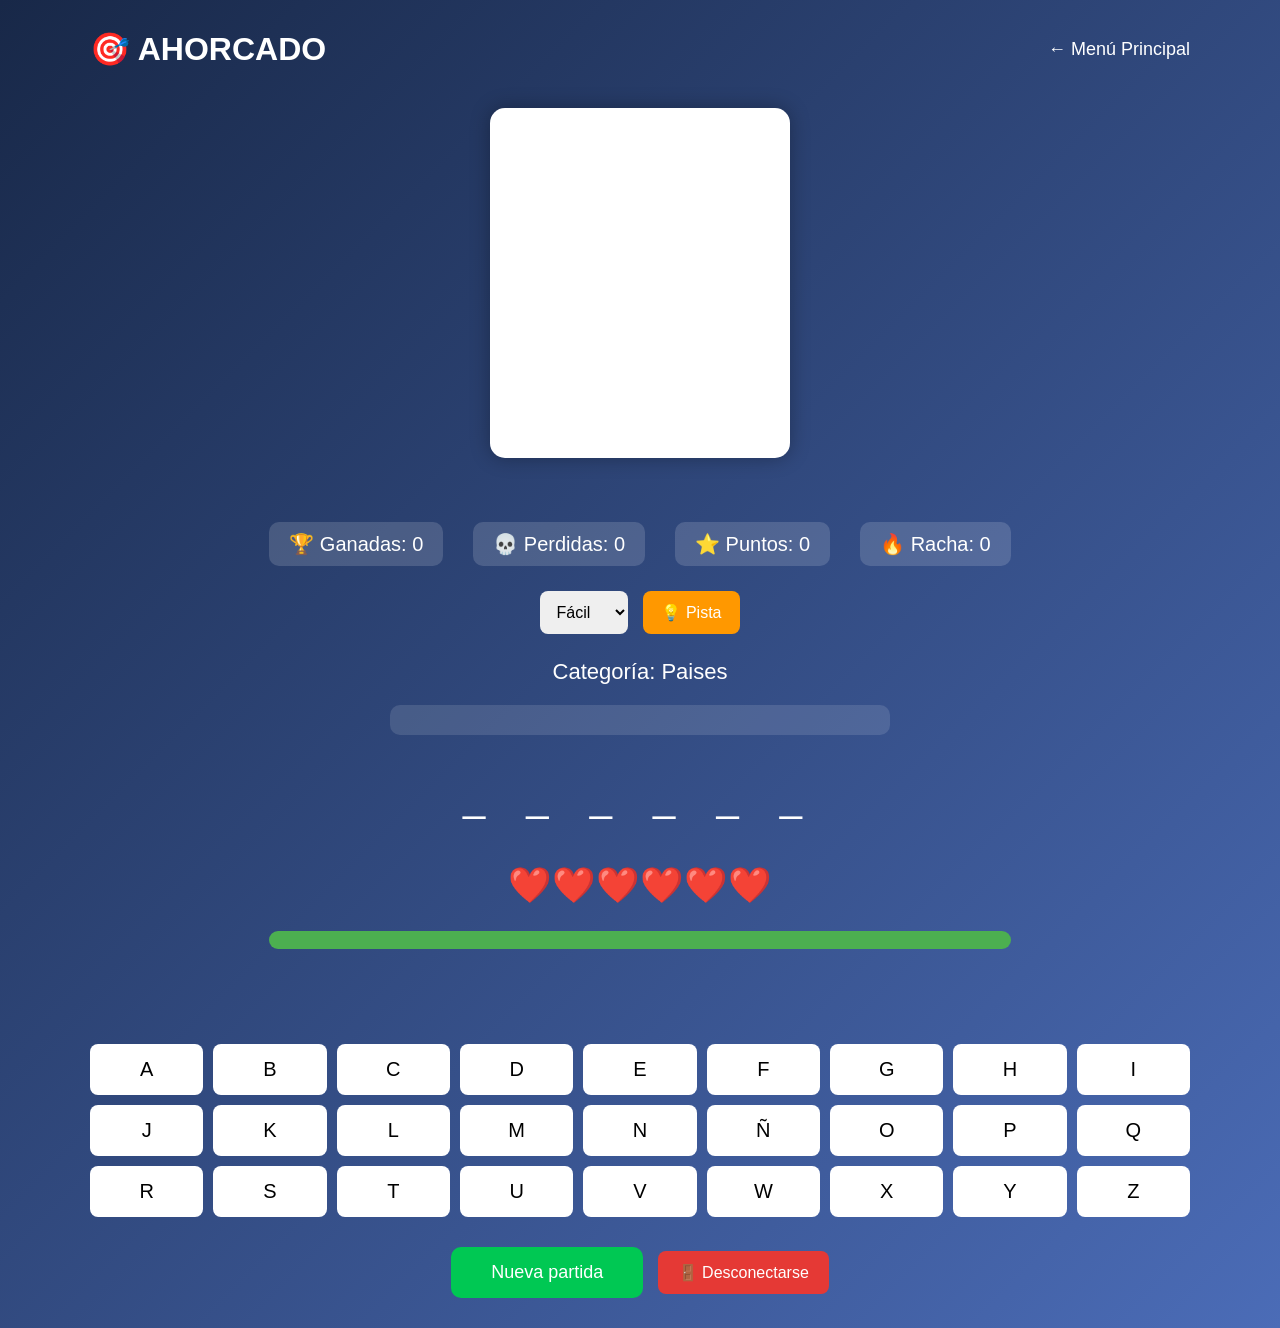
==== ahorcado/index.html @ 6383b307 "Add files via upload" ====
<!DOCTYPE html>
<html lang="es">

<head>

    <meta charset="UTF-8">

    <meta name="viewport"
          content="width=device-width, initial-scale=1.0">

    <title>Ahorcado</title>

    <link rel="stylesheet" href="style.css">

</head>

<body>

<div class="contenedor">

    <header>

        <h1>🎯 AHORCADO</h1>

        <a href="../index.html" class="volver">
            ← Menú Principal
        </a>

    </header>

    <div class="panel">

        <div class="izquierda">

            <canvas id="canvas"
                    width="300"
                    height="350">
            </canvas>

        </div>

        <div class="derecha">
<div class="estadisticas">

    <div class="dato">
        🏆 Ganadas:
        <span id="ganadas">0</span>
    </div>

    <div class="dato">
        💀 Perdidas:
        <span id="perdidas">0</span>
    </div>

    <div class="dato">
    ⭐ Puntos:
    <span id="puntos">0</span>
    </div>

    <div class="dato">
        🔥 Racha:
        <span id="racha">0</span>
    </div>

</div>

<div class="controles">

    <select id="dificultad">

        <option value="facil">Fácil</option>
        <option value="medio">Medio</option>
        <option value="dificil">Difícil</option>

    </select>

    <button id="pista">
        💡 Pista
    </button>

</div>
            <div class="categoria">

                Categoría:
                <span id="categoria">
                    ---
                </span>

            </div>

            <div id="pistaTexto" class="pista-texto"></div>

            <div id="palabra"
                 class="palabra">

            </div>

            <div class="contenedor-vidas">

    <div id="vidas" class="vidas">

        ❤️❤️❤️❤️❤️❤️

    </div>

    <div class="barra">

        <div id="progreso" class="progreso"></div>

    </div>

</div>

            <div id="mensaje"
                 class="mensaje">

            </div>

        </div>

    </div>

    <div id="teclado"
         class="teclado">

    </div>

    <button id="nuevo">
        Nueva partida
    </button>

    <button id="desconectar">
    🚪 Desconectarse
    </button>

</div>

<script src="js/palabras.js"></script>
<script src="js/dibujo.js"></script>
<script src="js/estadisticas.js"></script>
<script src="js/interfaz.js"></script>
<script src="js/sonidos.js"></script>
<script src="js/utilidades.js"></script>
<script src="js/script.js"></script>

</body>

</html>
---- ahorcado/style.css ----
*{
margin:0;
padding:0;
box-sizing:border-box;
font-family:Arial,Helvetica,sans-serif;
}

body{

background:#182848;
background:linear-gradient(135deg,#182848,#4b6cb7);

min-height:100vh;

display:flex;

justify-content:center;

align-items:center;

color:white;

padding:30px;

}

.contenedor{

width:1100px;

max-width:95%;

text-align:center;

}

header{

display:flex;

justify-content:space-between;

align-items:center;

margin-bottom:40px;

}

.volver{

color:white;

text-decoration:none;

font-size:18px;

}

.panel{

display:flex;

justify-content:center;

align-items:center;

gap:60px;

flex-wrap:wrap;

margin-bottom:40px;

}

canvas{

background:white;

border-radius:15px;

box-shadow:0 0 20px rgba(0,0,0,.3);

}

.palabra{

font-size:40px;

letter-spacing:15px;

margin:40px 0;

min-height:50px;

}

.vidas{

font-size:35px;

margin-bottom:25px;

}

.categoria{

font-size:22px;

}

.mensaje{

height:30px;

font-size:24px;

margin-top:15px;

}

.teclado{

display:grid;

grid-template-columns:repeat(9,1fr);

gap:10px;

margin-bottom:30px;

}

.teclado button{

padding:14px;

font-size:20px;

border:none;

border-radius:8px;

cursor:pointer;

background:white;

transition:.25s;

}

.teclado button:hover{

transform:scale(1.08);

}

#nuevo{

padding:15px 40px;

font-size:18px;

border:none;

border-radius:10px;

cursor:pointer;

background:#00C853;

color:white;

}

.usada{

background:#888 !important;

color:white;

pointer-events:none;

}

.correcta{

background:#00C853 !important;

color:white;

}

.incorrecta{

background:#D50000 !important;

color:white;

}

.estadisticas{

display:flex;

justify-content:center;

gap:30px;

margin-bottom:20px;

font-size:20px;

}

.dato{

background:rgba(255,255,255,.15);

padding:10px 20px;

border-radius:10px;

}

.controles{

display:flex;

justify-content:center;

gap:15px;

margin:25px 0;

flex-wrap:wrap;

}

.controles select{

padding:12px;

border:none;

border-radius:8px;

font-size:16px;

cursor:pointer;

}

#pista{

background:#ff9800;

padding:12px 18px;

border:none;

border-radius:8px;

cursor:pointer;

color:white;

font-size:16px;

}

#pista:hover{

background:#f57c00;

}

.contenedor-vidas{

margin:25px 0;

}

.barra{

width:100%;

height:18px;

background:#ddd;

border-radius:50px;

overflow:hidden;

margin-top:15px;

}

.progreso{

width:100%;

height:100%;

background:linear-gradient(90deg,#4CAF50,#8BC34A);

transition:.4s;

}

canvas{

transition:.3s;

}

canvas:hover{

transform:scale(1.02);

}

.pista-texto {

    margin: 20px auto;

    max-width: 500px;

    min-height: 30px;

    padding: 12px 18px;

    border-radius: 10px;

    background: rgba(255,255,255,0.12);

    font-size: 17px;

    text-align: center;

    transition: 0.3s;

}

#desconectar {

    margin-left: 10px;

    padding: 12px 20px;

    border: none;

    border-radius: 8px;

    background: #e53935;

    color: white;

    font-size: 16px;

    cursor: pointer;

    transition: 0.2s;

}

#desconectar:hover {

    background: #c62828;

    transform: translateY(-2px);

}
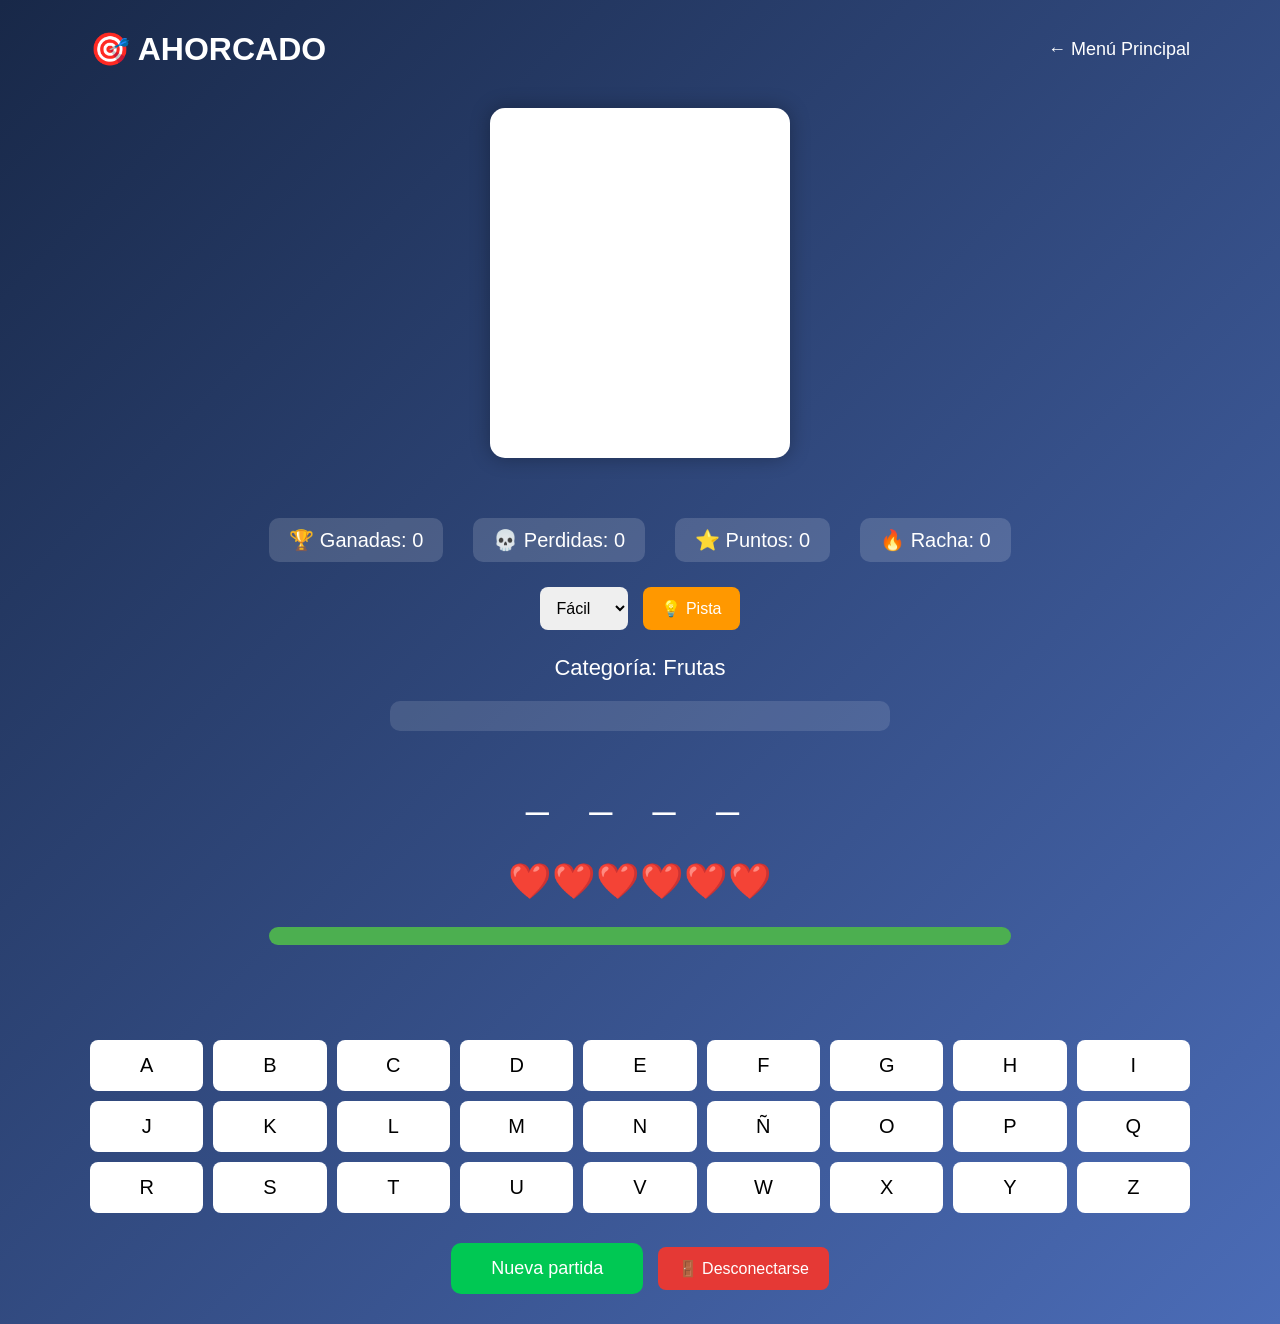
==== commit 8ed62179: "Add files via upload mas cambios" ====
--- a/ahorcado/index.html
+++ b/ahorcado/index.html
@@ -1,8 +1,3 @@
-<!DOCTYPE html>
-<html lang="es">
-
-<head>
-
     <meta charset="UTF-8">
 
     <meta name="viewport"
@@ -14,126 +9,286 @@
 
 </head>
 
+
 <body>
 
+
 <div class="contenedor">
 
-    <header>
-
-        <h1>🎯 AHORCADO</h1>
-
-        <a href="../index.html" class="volver">
-            ← Menú Principal
-        </a>
-
-    </header>
-
-    <div class="panel">
-
-        <div class="izquierda">
-
-            <canvas id="canvas"
-                    width="300"
-                    height="350">
-            </canvas>
-
-        </div>
-
-        <div class="derecha">
-<div class="estadisticas">
-
-    <div class="dato">
-        🏆 Ganadas:
-        <span id="ganadas">0</span>
+
+<header>
+
+    <h1>🎯 AHORCADO</h1>
+
+
+    <a href="../index.html" class="volver">
+        ← Menú Principal
+    </a>
+
+
+</header>
+
+
+
+<div class="panel">
+
+
+    <!-- CANVAS DEL AHORCADO -->
+
+    <div class="izquierda">
+
+
+        <canvas id="canvas"
+                width="300"
+                height="350">
+        </canvas>
+
+
     </div>
 
-    <div class="dato">
-        💀 Perdidas:
-        <span id="perdidas">0</span>
+
+
+
+
+    <!-- INFORMACIÓN DEL JUEGO -->
+
+    <div class="derecha">
+
+
+
+        <div class="estadisticas">
+
+
+            <div class="dato">
+
+                🏆 Ganadas:
+                <span id="ganadas">
+                    0
+                </span>
+
+            </div>
+
+
+
+            <div class="dato">
+
+                💀 Perdidas:
+                <span id="perdidas">
+                    0
+                </span>
+
+            </div>
+
+
+
+            <div class="dato">
+
+                ⭐ Puntos:
+                <span id="puntos">
+                    0
+                </span>
+
+            </div>
+
+
+
+            <div class="dato">
+
+                🔥 Racha:
+                <span id="racha">
+                    0
+                </span>
+
+            </div>
+
+
+
+        </div>
+
+
+
+
+
+        <div class="controles">
+
+
+            <select id="dificultad">
+
+
+                <option value="facil">
+                    Fácil
+                </option>
+
+
+                <option value="medio">
+                    Medio
+                </option>
+
+
+                <option value="dificil">
+                    Difícil
+                </option>
+
+
+            </select>
+
+
+
+
+            <button id="pista">
+
+                💡 Pista
+
+            </button>
+
+
+        </div>
+
+
+
+
+
+
+        <div class="categoria">
+
+
+            Categoría:
+
+            <span id="categoria">
+
+                ---
+
+            </span>
+
+
+        </div>
+
+
+
+
+
+
+
+        <div id="pistaTexto"
+             class="pista-texto">
+
+        </div>
+
+
+
+
+
+
+
+
+        <div id="palabra"
+             class="palabra">
+
+        </div>
+
+
+
+
+
+
+
+
+        <div class="contenedor-vidas">
+
+
+
+            <div id="vidas"
+                 class="vidas">
+
+                ❤️❤️❤️❤️❤️❤️
+
+            </div>
+
+
+
+
+            <div class="barra">
+
+
+                <div id="progreso"
+                     class="progreso">
+
+                </div>
+
+
+            </div>
+
+
+
+        </div>
+
+
+
+
+
+
+
+        <div id="mensaje"
+             class="mensaje">
+
+        </div>
+
+
+
+
     </div>
 
-    <div class="dato">
-    ⭐ Puntos:
-    <span id="puntos">0</span>
-    </div>
-
-    <div class="dato">
-        🔥 Racha:
-        <span id="racha">0</span>
-    </div>
+
 
 </div>
 
-<div class="controles">
-
-    <select id="dificultad">
-
-        <option value="facil">Fácil</option>
-        <option value="medio">Medio</option>
-        <option value="dificil">Difícil</option>
-
-    </select>
-
-    <button id="pista">
-        💡 Pista
+
+
+
+
+
+
+<!-- TECLADO -->
+
+<div id="teclado"
+     class="teclado">
+
+</div>
+
+
+
+
+
+
+
+<!-- BOTONES -->
+
+<div class="botones-finales">
+
+
+    <button id="nuevo">
+
+        Nueva partida
+
     </button>
 
+
+
+    <button id="desconectar">
+
+        🚪 Desconectarse
+
+    </button>
+
+
 </div>
-            <div class="categoria">
-
-                Categoría:
-                <span id="categoria">
-                    ---
-                </span>
-
-            </div>
-
-            <div id="pistaTexto" class="pista-texto"></div>
-
-            <div id="palabra"
-                 class="palabra">
-
-            </div>
-
-            <div class="contenedor-vidas">
-
-    <div id="vidas" class="vidas">
-
-        ❤️❤️❤️❤️❤️❤️
-
-    </div>
-
-    <div class="barra">
-
-        <div id="progreso" class="progreso"></div>
-
-    </div>
+
+
+
+
 
 </div>
 
-            <div id="mensaje"
-                 class="mensaje">
-
-            </div>
-
-        </div>
-
-    </div>
-
-    <div id="teclado"
-         class="teclado">
-
-    </div>
-
-    <button id="nuevo">
-        Nueva partida
-    </button>
-
-    <button id="desconectar">
-    🚪 Desconectarse
-    </button>
-
-</div>
 
 <script src="js/palabras.js"></script>
 <script src="js/dibujo.js"></script>
--- a/ahorcado/style.css
+++ b/ahorcado/style.css
@@ -370,4 +370,39 @@
 
     transform: translateY(-2px);
 
+}
+
+@media(max-width:700px){
+
+.panel{
+
+    flex-direction:column;
+
+    gap:20px;
+
+}
+
+
+.derecha{
+
+    width:100%;
+
+}
+
+
+.estadisticas{
+
+    display:grid;
+
+    grid-template-columns:repeat(2,1fr);
+
+}
+
+
+.teclado{
+
+    grid-template-columns:repeat(7,1fr);
+
+}
+
 }
